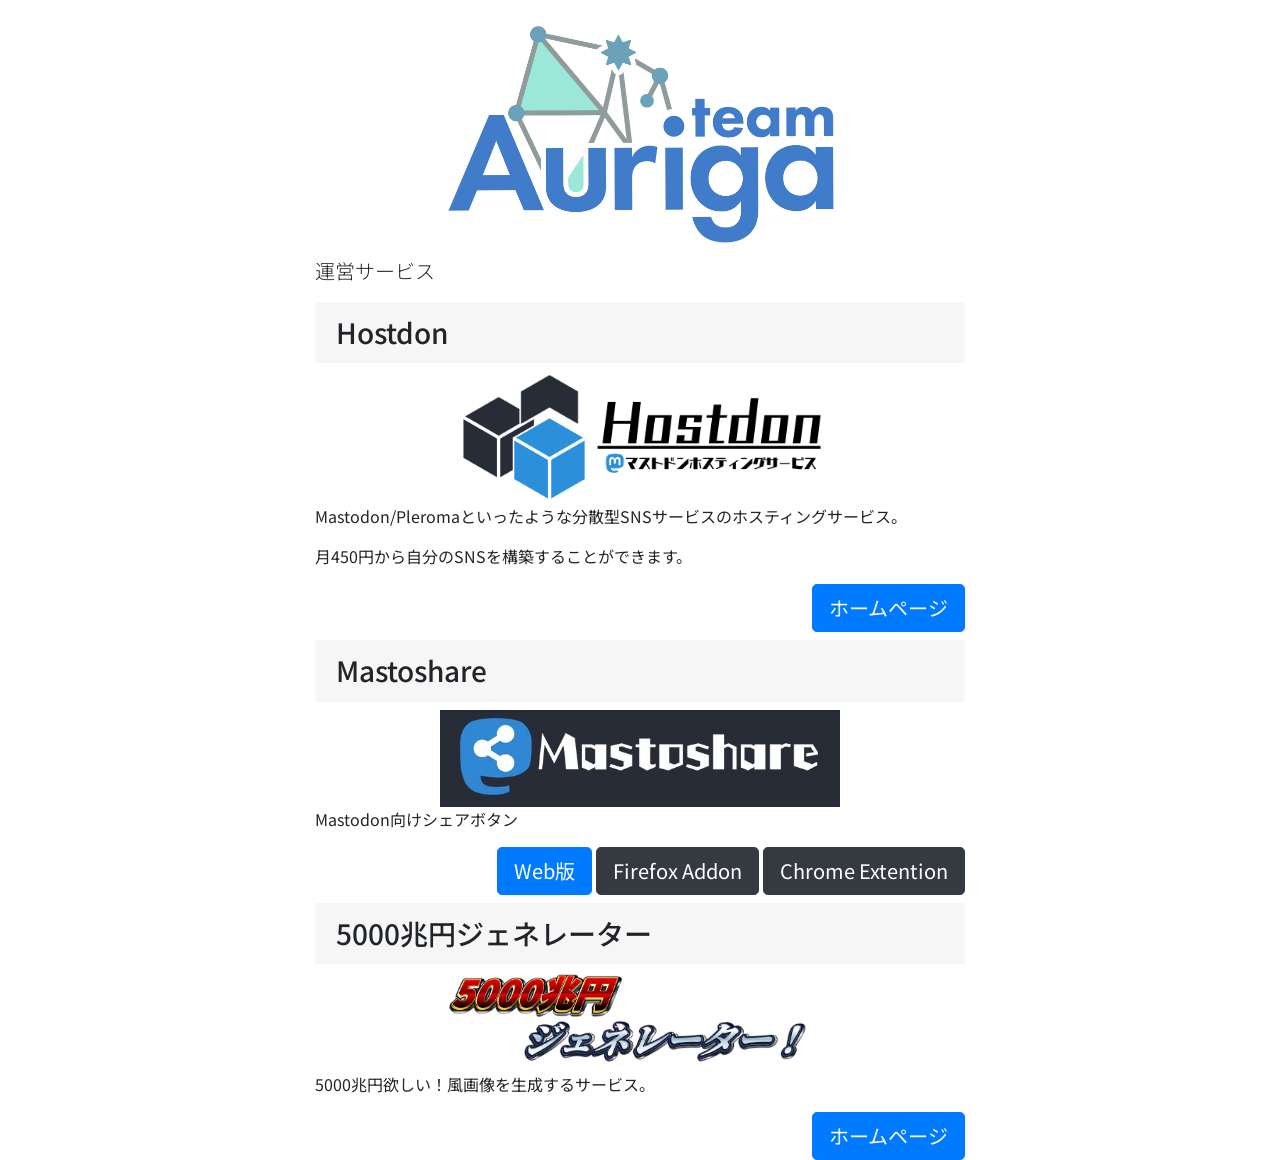
==== public/index.html @ 9f7e9b31 "ディレクトリの調整" ====
<!doctype html>
<html lang="ja" class="h-100">

<head>
    <meta charset="UTF-8">
    <meta name="viewport" content="width=device-width,initial-scale=1.0">
    <title>Auriga</title>
    <link rel="stylesheet" href="https://stackpath.bootstrapcdn.com/bootstrap/4.5.0/css/bootstrap.min.css">
    <link rel="stylesheet" href="css/style.css">
    <link href="https://fonts.googleapis.com/css?family=Noto+Sans+JP&display=swap" rel="stylesheet">
</head>

<body class="d-flex flex-column h-100">
    <main role="main" class="flex-shrink-0">
        <div class="container">
            <img src="img/teamauriga.png" class="d-block mx-auto" width="400px">
            <p class="lead">運営サービス</p>
            <h3>Hostdon</h3>
            <img src="img/hostdon-type2-ja.png" class="d-block mx-auto" width="400px">
            <p>Mastodon/Pleromaといったような分散型SNSサービスのホスティングサービス。</p>
            <p>月450円から自分のSNSを構築することができます。</p>
            <div class="text-right">
                <a href="https://hostdon.jp" class="btn btn-primary btn-lg">ホームページ</a>
            </div>
            <h3 class="mt-2">Mastoshare</h3>
            <img src="img/mastoshare.jpg" class="d-block mx-auto" width="400px">
            <p>Mastodon向けシェアボタン</p>
            <div class="text-right">
                <a href="https://mastoshare.net" class="btn btn-primary btn-lg">Web版</a>
                <a href="https://addons.mozilla.org/ja/firefox/addon/mastoshare" class="btn btn-dark btn-lg">Firefox Addon</a>
                <a href="https://chrome.google.com/webstore/detail/mastoshare/mfdneocoinldonfcdoicdjllngnakoga?hl=ja&" class="btn btn-dark btn-lg">Chrome Extention</a>
            </div>
            <h3 class="mt-2">5000兆円ジェネレーター</h3>
            <img src="img/5000.png" class="d-block mx-auto" width="400px">
            <p>5000兆円欲しい！風画像を生成するサービス。</p>
            <div class="text-right">
                <a href="https://auri.ga/5000generator" class="btn btn-primary btn-lg">ホームページ</a>
            </div>
        </div>
    </main>

</body>

</html>
---- public/css/style.css ----
* {
    font-family: 'Noto Sans JP', sans-serif;
}
.container {
    width: auto;
    max-width: 680px;
    padding: 0 15px;
  }
  h3 {
    padding: .5em .75em;
    background-color: #f6f6f6;
  }
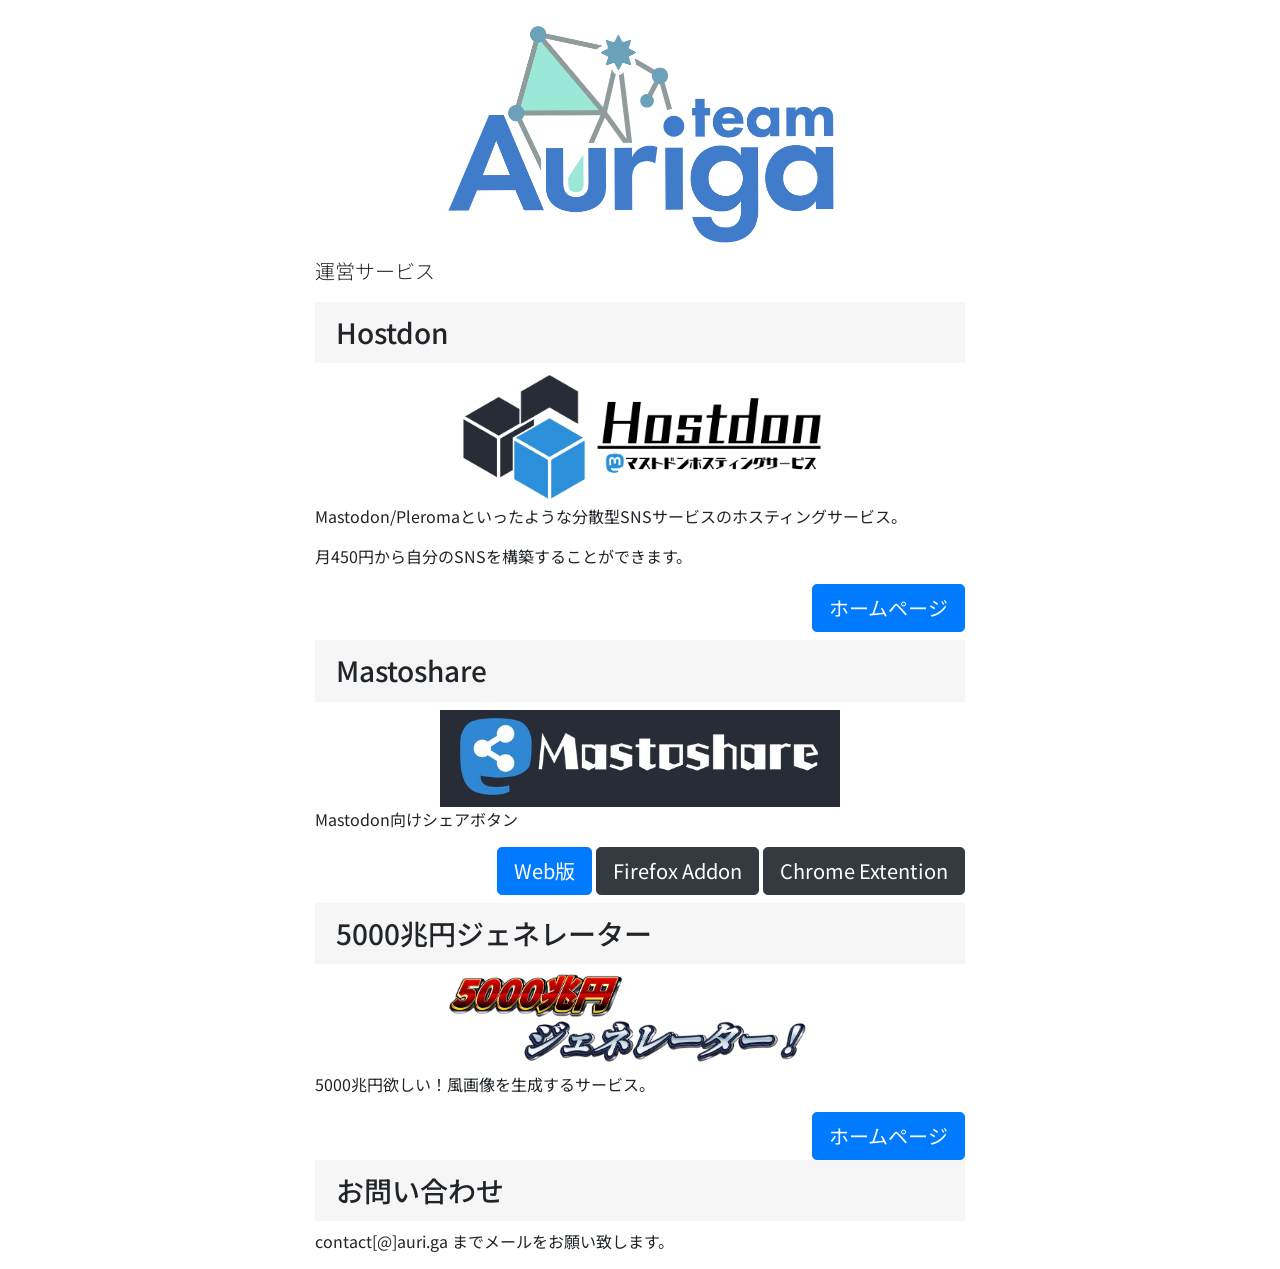
==== commit 2f5a2982: "連絡先追加" ====
--- a/public/index.html
+++ b/public/index.html
@@ -36,6 +36,8 @@
             <div class="text-right">
                 <a href="https://auri.ga/5000generator" class="btn btn-primary btn-lg">ホームページ</a>
             </div>
+            <h3>お問い合わせ</h3>
+            <p>contact[@]auri.ga までメールをお願い致します。</p>
         </div>
     </main>
 
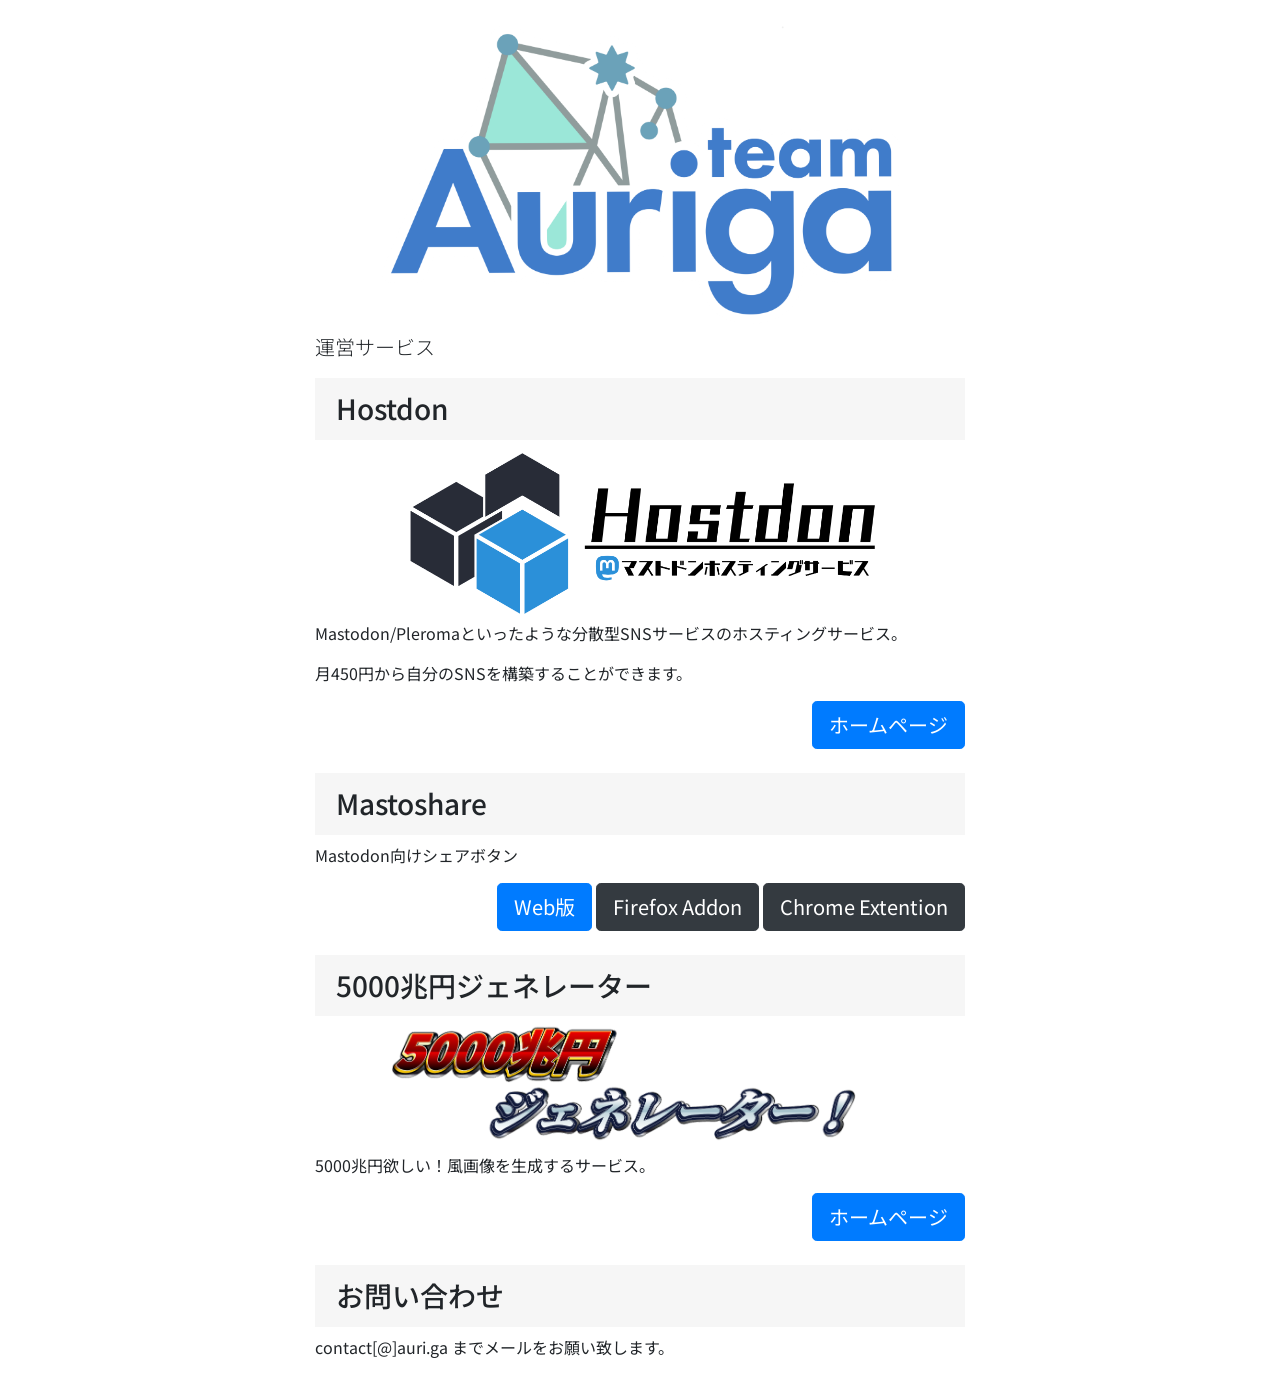
==== commit 240afc26: "デザイン修正" ====
--- a/public/index.html
+++ b/public/index.html
@@ -13,30 +13,29 @@
 <body class="d-flex flex-column h-100">
     <main role="main" class="flex-shrink-0">
         <div class="container">
-            <img src="img/teamauriga.png" class="d-block mx-auto" width="400px">
+            <img src="img/teamauriga.png" class="d-block mx-auto" width="80%">
             <p class="lead">運営サービス</p>
             <h3>Hostdon</h3>
-            <img src="img/hostdon-type2-ja.png" class="d-block mx-auto" width="400px">
+            <img src="img/hostdon-type2-ja.png" class="d-block mx-auto" width="80%">
             <p>Mastodon/Pleromaといったような分散型SNSサービスのホスティングサービス。</p>
             <p>月450円から自分のSNSを構築することができます。</p>
             <div class="text-right">
-                <a href="https://hostdon.jp" class="btn btn-primary btn-lg">ホームページ</a>
+                <a href="https://hostdon.jp" class="btn btn-primary btn-lg mb-3">ホームページ</a>
             </div>
             <h3 class="mt-2">Mastoshare</h3>
-            <img src="img/mastoshare.jpg" class="d-block mx-auto" width="400px">
             <p>Mastodon向けシェアボタン</p>
             <div class="text-right">
-                <a href="https://mastoshare.net" class="btn btn-primary btn-lg">Web版</a>
-                <a href="https://addons.mozilla.org/ja/firefox/addon/mastoshare" class="btn btn-dark btn-lg">Firefox Addon</a>
-                <a href="https://chrome.google.com/webstore/detail/mastoshare/mfdneocoinldonfcdoicdjllngnakoga?hl=ja&" class="btn btn-dark btn-lg">Chrome Extention</a>
+                <a href="https://mastoshare.net" class="btn btn-primary btn-lg mb-3">Web版</a>
+                <a href="https://addons.mozilla.org/ja/firefox/addon/mastoshare" class="btn btn-dark btn-lg mb-3">Firefox Addon</a>
+                <a href="https://chrome.google.com/webstore/detail/mastoshare/mfdneocoinldonfcdoicdjllngnakoga?hl=ja&" class="btn btn-dark btn-lg mb-3">Chrome Extention</a>
             </div>
             <h3 class="mt-2">5000兆円ジェネレーター</h3>
-            <img src="img/5000.png" class="d-block mx-auto" width="400px">
+            <img src="img/5000.png" class="d-block mx-auto" width="80%">
             <p>5000兆円欲しい！風画像を生成するサービス。</p>
             <div class="text-right">
-                <a href="https://auri.ga/5000generator" class="btn btn-primary btn-lg">ホームページ</a>
+                <a href="https://auri.ga/5000generator" class="btn btn-primary btn-lg mb-3">ホームページ</a>
             </div>
-            <h3>お問い合わせ</h3>
+            <h3 class="mt-2">お問い合わせ</h3>
             <p>contact[@]auri.ga までメールをお願い致します。</p>
         </div>
     </main>
